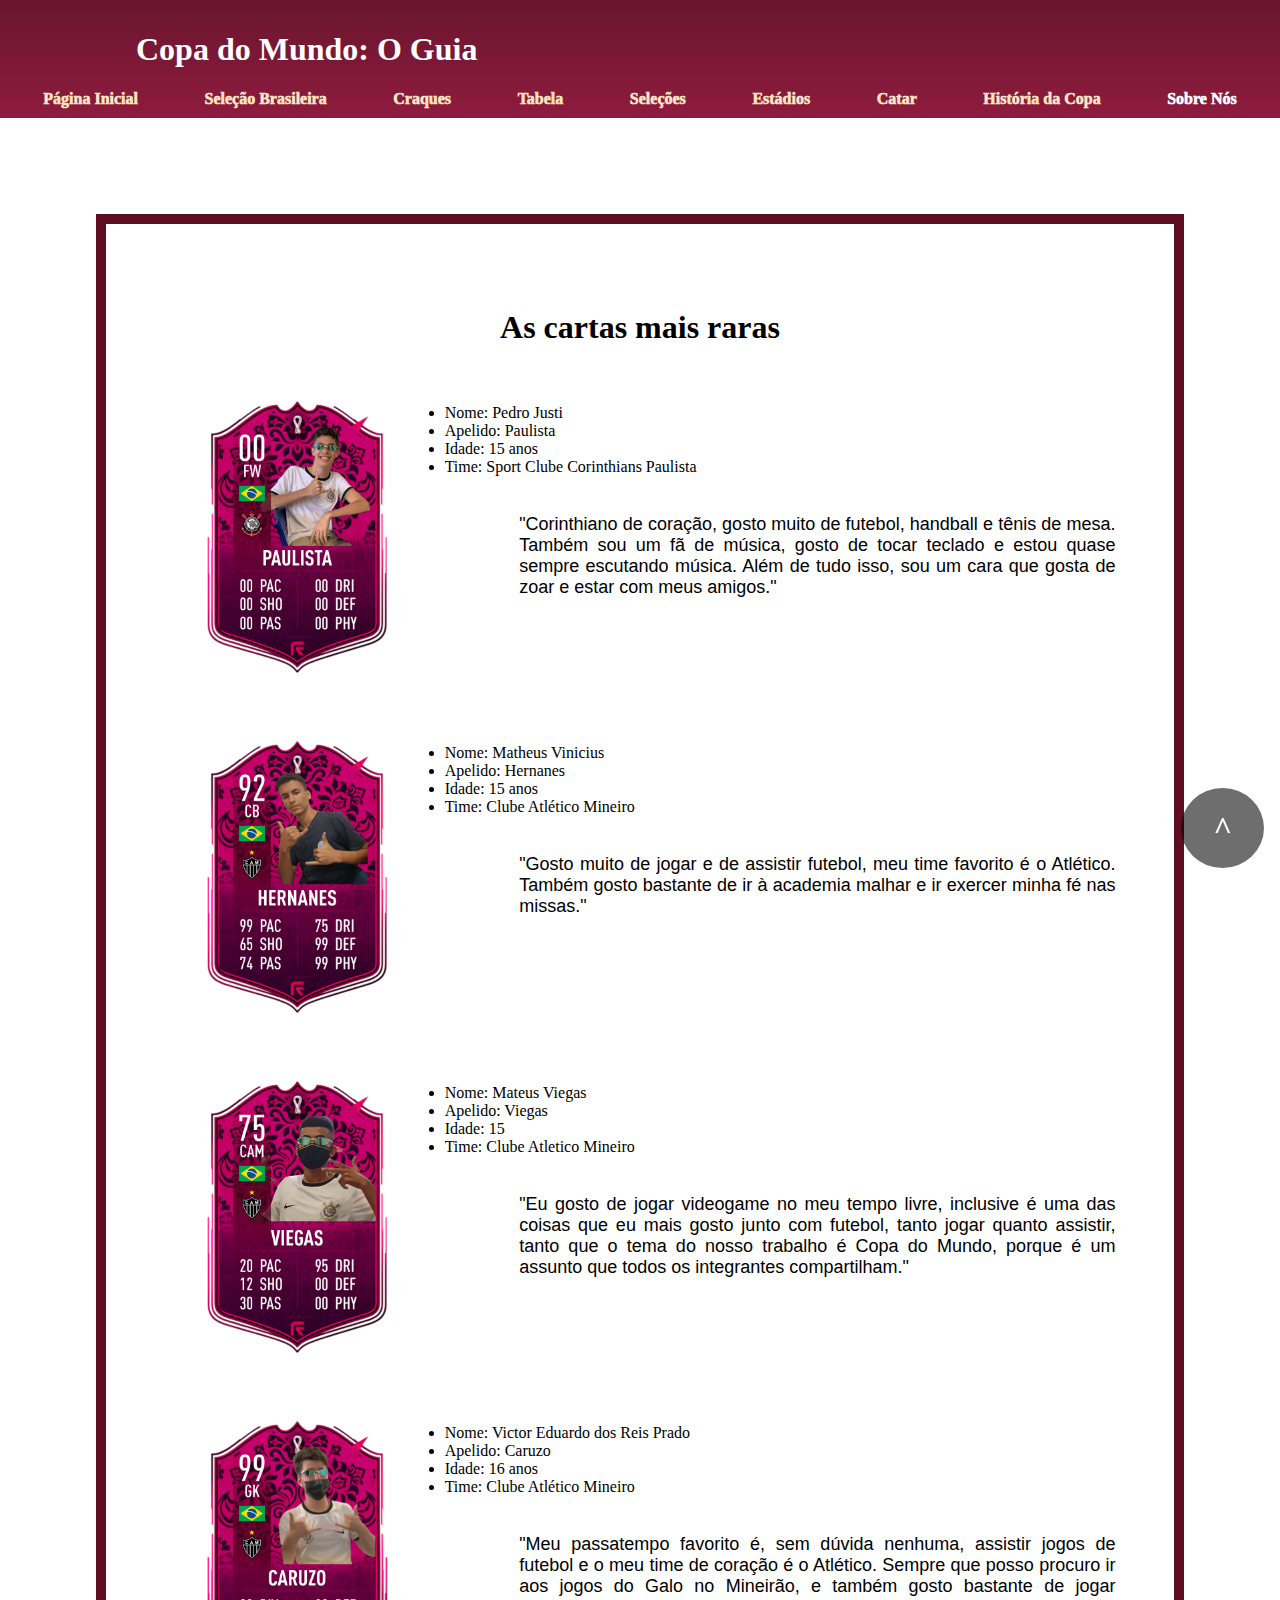
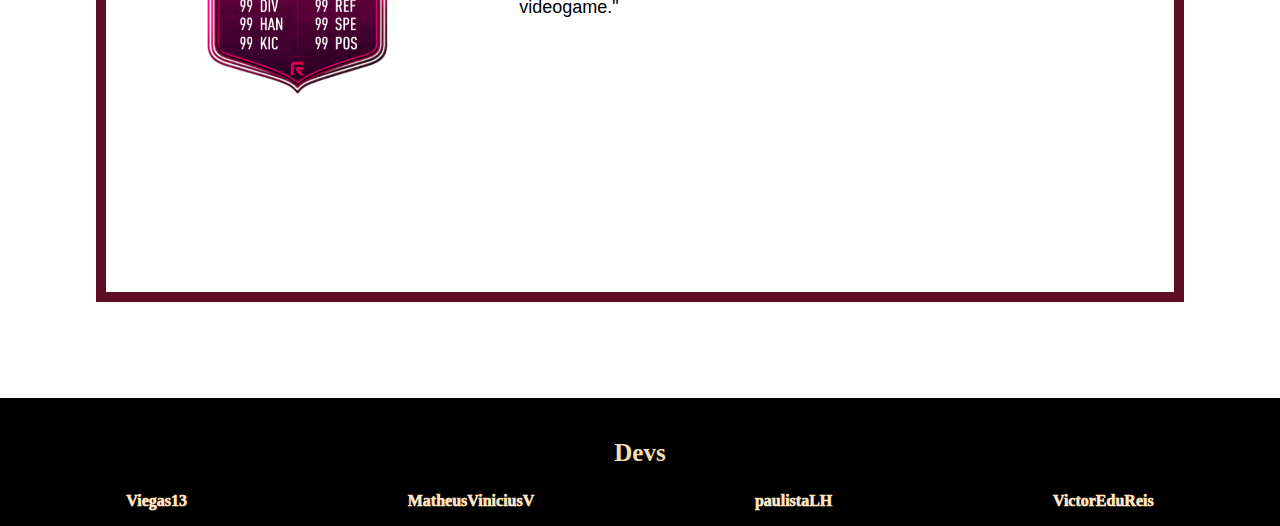
==== autores.html @ a660846c "autores" ====
<!DOCTYPE html>
<html>

<head>
    <meta charset="utf-8">
    <title>Sobre Nós</title>
    <link rel="stylesheet" href="geral.css">
    <link rel="icon" href="imgs/taça.jpg">
    <link rel="preconnect" href="https://fonts.googleapis.com">
    <link rel="preconnect" href="https://fonts.gstatic.com" crossorigin>
    <link href="https://fonts.googleapis.com/css2?family=PT+Sans&family=Roboto:wght@100&display=swap" rel="stylesheet">
</head>

<body>
    <header id="topo">
        <h1><b>Copa do Mundo: O Guia</b></h1>
        <nav>
            <ul class="lista">
                <li><a href="index.html">Página Inicial</a></li>
                <li><a href="selecao.html">Seleção Brasileira</a></li>
                <li><a href="craques.html">Craques</a></li>
                <li><a href="tabela.html">Tabela</a></li>
                <li><a href="selecoes.html">Seleções</a></li>
                <li><a href="estádios.html">Estádios</a></li>
                <li><a href="qatar.html">Catar</a></li>
                <li><a href="historia.html">História da Copa</a></li>
                <li>Sobre Nós</li>
            </ul>
        </nav>
    </header>
    <main id="main_maioria">
        <h1>As cartas mais raras</h1>
        <section>
            <article id="Foto">
                <img src="imgs/paulista.png">
                <ul>
                    <li>Nome: Pedro Justi</li>
                    <li>Apelido: Paulista</li>
                    <li>Idade: 15 anos</li>
                    <li>Time: Sport Clube Corinthians Paulista</li>
                    <p>"Corinthiano de coração, gosto muito de futebol, handball e tênis de mesa. Também sou um fã de
                        música, gosto de tocar teclado e estou quase sempre escutando música. Além de tudo isso, sou um
                        cara que gosta de zoar e estar com meus amigos."</p>
                </ul>
            </article>
            <article id="Foto">
                <img src="imgs/Hernanes.png">
                <ul>
                    <li>Nome: Matheus Vinicius</li>
                    <li>Apelido: Hernanes</li>
                    <li>Idade: 15 anos</li>
                    <li>Time: Clube Atlético Mineiro</li>
                    <p>"Gosto muito de jogar e de assistir futebol, meu time favorito é o Atlético. Também
                        gosto bastante de ir à academia malhar e ir exercer minha fé nas missas."
                    </p>
                </ul>
            </article>
            <article id="Foto">
                <img src="imgs/Viegas.png">
                <ul>
                    <li>Nome: Mateus Viegas</li>
                    <li>Apelido: Viegas</li>
                    <li>Idade: 15</li>
                    <li>Time: Clube Atletico Mineiro</li>
                    <p>"Eu gosto de jogar videogame no meu tempo livre, inclusive é uma das coisas que eu mais gosto
                        junto com futebol, tanto jogar quanto assistir, tanto que o tema do nosso trabalho é Copa do
                        Mundo,
                        porque é um assunto que todos os integrantes compartilham."</p>
                </ul>
            </article>
            <article id="Foto">
                <img src="imgs/Caruzo.png">
                <ul>
                    <li>Nome: Victor Eduardo dos Reis Prado</li>
                    <li>Apelido: Caruzo</li>
                    <li>Idade: 16 anos</li>
                    <li>Time: Clube Atlético Mineiro</li>
                    <p>"Meu passatempo favorito é, sem dúvida nenhuma, assistir jogos de futebol e o meu time de coração
                        é o Atlético.
                        Sempre que posso procuro ir aos jogos do Galo no Mineirão, e também gosto bastante de jogar
                        videogame."
                    </p>
                </ul>
            </article>
        </section>
</body>
</main>
<nav id="retornar-topo">
    <h1><a href="#topo">^</a></h1>
</nav>
<footer>
    <article id="devs">
        <h3>Devs</h3>
        <ul class="lista">
            <li><a href="https://github.com/Viegas13">Viegas13</a></li>
            <li><a href="https://github.com/MatheusViniciusV">MatheusViniciusV</a></li>
            <li><a href="https://github.com/paulistaLH">paulistaLH</a></li>
            <li><a href="https://github.com/VictorEduReis">VictorEduReis</a></li>
        </ul>
    </article>
</footer>

</html>
---- geral.css ----
header h1 {
    color: white;
    margin-left: 10%;
    text-align: left;
    font-weight: bolder;
}

p {
    margin-left: 10%;
    margin-right: 10%;
    font-size: 18px;
    font-family: Qatar, sans-serif;
    text-align: justify;
    padding-top: 20px;
    padding-bottom: 20px;
}

header {
    background-color: rgb(142, 27, 62);
    margin: 0;
    padding: 10px;
    background-image: linear-gradient(to bottom, rgb(105, 22, 47), rgb(142, 27, 62));
}

body {
    margin: 0;
}
h1 {
    font-family: Qatar, sans-serif;
    color: black;
    text-align: center;
}

footer h3 {
    text-align: center;
    color: wheat;
}

footer ul {
    list-style: none;
    display: flex;
    justify-content: space-evenly;
}

footer {
    margin-top: 30px;
    background-color: rgba(0, 0, 0);
    padding: 1em;
}

@font-face {
    font-family: Qatar;
    src: url(font/Qatar.ttf);
}

footer a:link, header a:link, #indice a:link, #catar:link{
    color: bisque;
}

footer a:visited, header a:visited, #indice a:visited, #catar:visited{
    color: bisque;
}

footer a:hover, header a:hover, #indice a:hover, #catar:hover{
    color: rgb(236, 146, 72);
}

.lista {
    list-style-type: none;
    margin: 0;
    padding: 0;
    display: flex;
    justify-content: space-around;
    font-family: Qatar, sans-serif;
    font-weight: 1000;

}

nav li,
li a {
    color: white;
    text-decoration: none
}
.bandeira {
    justify-content: flex-start;
    width: 30px;
    height: 20px;
}

.verde {
    height: 15px;
    width: 15px;
    padding-right: 10px;
}

th {
    border: 3px solid rgb(116, 116, 116);
    padding-top: 0;
    padding-left: 4px;
    padding-right: 4px;
    padding-bottom: 3px;
    border-radius: 10px;
    width: 50px;
    height: 30px;
    font-family: Qatar, sans-serif;
    font-size: 20px;
}

table {
    border-collapse: collapse;
}

.titulo {
    font-size: 60px;
    display: flex;
    justify-content: center;
    font-family: Qatar, sans-serif;
    margin: 0;
    padding: 10px;
}

.legenda{
    display: flex;
    justify-content: space-between;
    justify-content: center;
    color: rgb(146, 143, 143);
    font-size: 15px;
    margin: 0;
    padding-top: 10px;
    padding-bottom: 10px;
}

.confrontos ul {
    flex-direction: column;
    justify-content: center;
    height: 200px;
    width: 300px;
    font-size: 17px;
}

#tabla {
    margin-left: 5%;
    margin-right: 5%;
    margin: 6em;
    padding-top: 2em;
    padding-left: 4em;
    padding-right: 4em;
    padding-bottom: 4em;
}



h3 {
    font-family: Qatar, sans-serif;
    font-weight: 900;
    font-size: 25px;
}



h2 {
    font-family: Qatar, sans-serif;
}
.craques1,
.craques2 {
    width: 375px;
    height: 250px;
}


#craques {
    margin-left: 5%;
    margin-right: 5%;
    margin: 6em;
    padding: 4em;
}

#estadios {
    margin-left: 5%;
    margin-right: 5%;
    margin: 6em;
    padding-top: 2em;
    padding-left: 4em;
    padding-right: 4em;
    padding-bottom: 4em;
}


html {
    background-image: url(imgs/fundo.jpg);
}

main {
    border: 10px solid rgb(95, 12, 37);
    background-color: rgb(255, 255, 255);
}

#infos {
    padding-bottom: 50px;
}
.confrontos h3 {
    padding-bottom: 40px;
}

.qualificado {
    background-color: rgb(144, 238, 144);
}

.tabelas {
    justify-content: space-evenly;
    display: flex;
    padding: 40px;
}

table {
    height: 50px;
    width: 500px;
}



#melhores {
    display: block;
    margin-left: auto;
    margin-right: auto;
}

#vini {
    position: absolute;
    top: 400px;
    left: 700px;
}

#textovini {
    position: absolute;
    top: 490px;
    left: 450px;
}

.nomes {
    margin-left: 550px;
}

#textorodrygo {
    position: absolute;
    top: 830px;
    left: 450px;
}

#textodavies {
    position: absolute;
    top: 1160px;
    left: 450px;
}

#textonunez {
    position: absolute;
    top: 1490px;
    left: 450px;
}

#textopedri {
    position: absolute;
    top: 1820px;
    left: 450px;
}

#textofelix {
    position: absolute;
    top: 2150px;
    left: 450px;
}

#textomodric {
    position: absolute;
    top: 2540px;
    left: 450px;
}

#textodebruyne {
    position: absolute;
    top: 2860px;
    left: 450px;
}

a {
    cursor: pointer;
}

#textodijk {
    position: absolute;
    top: 3200px;
    left: 450px;
}

#textobale {
    position: absolute;
    top: 3530px;
    left: 450px;
}

#textosuarez {
    position: absolute;
    top: 3860px;
    left: 450px;
}

#textomane {
    position: absolute;
    top: 4200px;
    left: 450px;
}

#textokoulibaly {
    position: absolute;
    top: 4520px;
    left: 450px;
}

#textolewa {
    position: absolute;
    top: 4850px;
    left: 450px;
}

#textokroos {
    position: absolute;
    top: 5180px;
    left: 450px;
}

#textoneuer {
    position: absolute;
    top: 5510px;
    left: 450px;
}

#textodimaria {
    position: absolute;
    top: 5840px;
    left: 450px;
}

#textoson {
    position: absolute;
    top: 6170px;
    left: 450px;
}

#textonavas {
    position: absolute;
    top: 6500px;
    left: 450px;
}

#textoneymar {
    position: absolute;
    top: 7310px;
    left: 450px;
}

#textomessi {
    position: absolute;
    top: 7645px;
    left: 450px;
}

#textocr7 {
    position: absolute;
    top: 7980px;
    left: 450px;
}

#textodejong {
    position: absolute;
    top: 8360px;
    left: 450px;
}

#textombappe {
    position: absolute;
    top: 8700px;
    left: 450px;
}

#textokane {
    position: absolute;
    top: 9030px;
    left: 450px;
}

#titulomelhores {
    text-align: center;
}

#retornar-topo {
    background-color: #00000091;
    border-radius: 100%;
    position: fixed;
    bottom: 2em;
    right: 1em;
}

#retornar-topo h1 a {
    text-decoration: none;
    padding: 1em;
    color: white;
    text-align: center;
}
#indice {
    background-color: #00000091;
    color: white;
    position: sticky;
    top: 0;
    left: 7%;
    display: inline-block;
    padding-right: 1%;
    padding-left: 1%;
    border-radius: 10%;
}

#indice ul {
    list-style: none;
    padding: 0;
}

#indice ul li ul {
    display: none;
    list-style: none;

}

#indice:hover ul li ul {
    display: inline;
    margin: 3em;
    padding: 3em;
}

#indice a {
    padding-left: 20px;
}
.bola {
    width: 200px;
    height: 200px;
    animation: bounce 1s infinite alternate;
    -webkit-animation: bounce 1s infinite alternate;
}

@keyframes bounce {
    from {
        transform: translateY(0px);
    }

    to {
        transform: translateY(-40px);
    }
}

@-webkit-keyframes bounce {
    from {
        transform: translateY(0px);
    }

    to {
        transform: translateY(-40px);
    }
}

.easter_egg {
    text-align: center
}

.fonte {
    font-size: 18px;
    text-align: justify;
    padding-top: 20px;
    padding-bottom: 20px;
    text-decoration: none;
    font-family: Qatar, sans-serif;
}
.fonte:link{
    color: black;
}
.fonte:visited{
    color: rgb(109, 40, 40);
}
.fonte:hover{
    color:  rgb(142, 27, 62);
}
#catar {
    font-size: 18px;
    font-family: Qatar, sans-serif;
    text-align: justify;
    padding-top: 20px;
    padding-bottom: 20px;
}
#main_maioria {
    margin: 6em;
    padding: 4em;
}
.img, .bola, .bandeira_2, .imgbr{
    display: block;
    margin: 0px auto;
    max-height: 60%;
    max-width: 60%;
}
.img {
    max-width: 80%;
}
.paisagem {
    width: 450px;
    height: 260px;
}

.vertical {
    width: 300px;
    height: 450px;
}
.bandeira_2{
    width: 80px;
    height: 60px;
    padding: 20px;
}

#curiosidades {
    display: flex;
}

#curiosidades p {
    width: 40%;
}
.estadios {
    width: 600px;
    height: 310px;
}

.nomeestadio {
    margin-left: 650px;
}

#textolusail {
    position: absolute;
    top: 550px;
    left: 660px;
}

#textobayt {
    position: absolute;
    top: 940px;
    left: 660px;
}

#textokhalifa {
    position: absolute;
    top: 1330px;
    left: 660px;
}

#texto974 {
    position: absolute;
    top: 1720px;
    left: 660px;
}

#textothumama {
    position: absolute;
    top: 2110px;
    left: 660px;
}

#textoeducation {
    position: absolute;
    top: 2495px;
    left: 660px;
}

#textobinali {
    position: absolute;
    top: 2930px;
    left: 660px;
}

#textojanoub {
    position: absolute;
    top: 3315px;
    left: 660px;
}

strong {
    color: red;
}

#polemicas {
    margin-left: 400px;
}
.imgcatar, .lgbt {
    display: block;
    margin: 0px auto;
    width: 470px;
    height: 280px;
}
#container {
    display: flex;
    padding: 20px;
}

#container p {
    width: 40%;
}

.titulo_2 {
    font-size: 40px;
}
h1,
h2,
h3 {
    font-family: Qatar;
    text-align: center;
}

#convocacoes ul li  {
    color: black;
    text-align: left;
    text-decoration: none;
}

#convocacoes h2 {
    text-align: left;
}

#convocacoes ul {
    flex-direction: column;
}
#musica{
    display: flex;
}
.jogado{
    width: 3%;
    margin-top: 1%;
    margin-left: 1%;
    border-radius: 50%;
}

section{
    margin-bottom: 100px;
}
#Foto{
    width: 1000px;
    height: 300px;
    display: flex;
    padding: 20px;
}
li{
    font-family: Qatar;
}
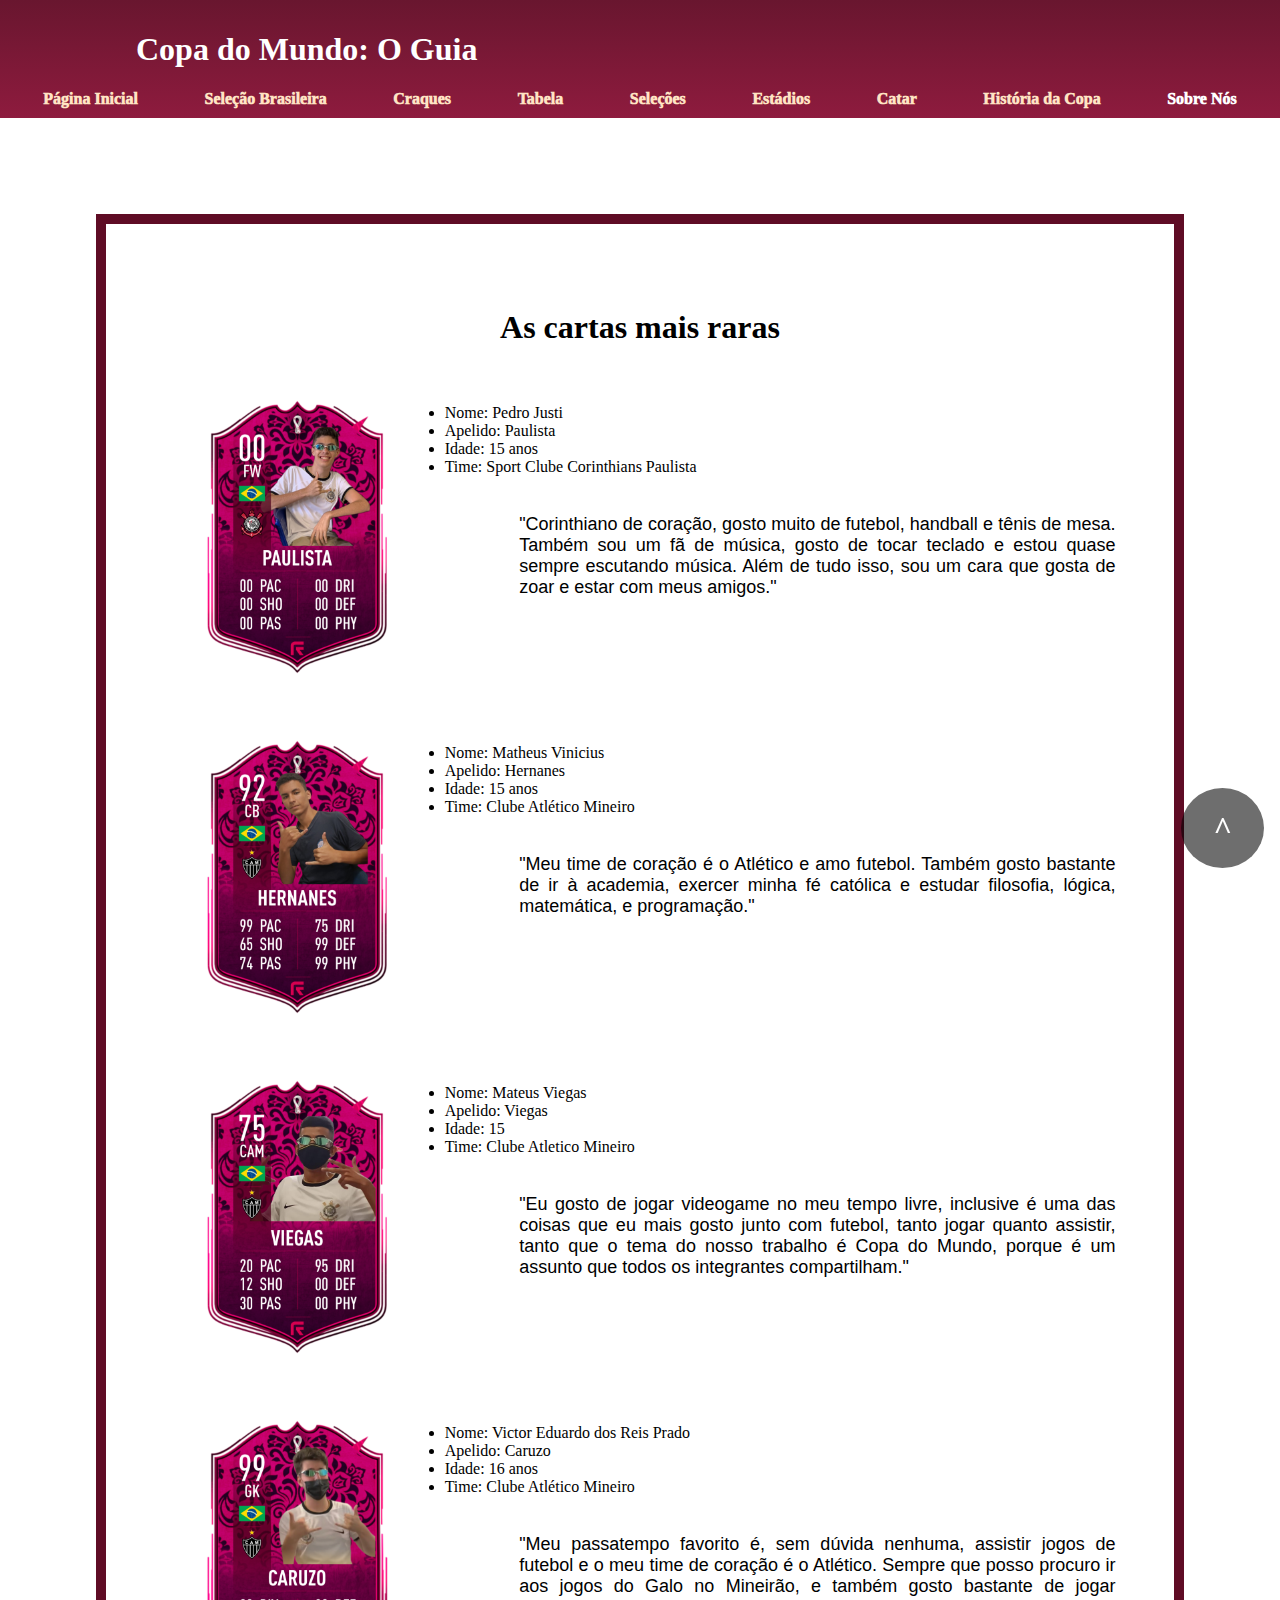
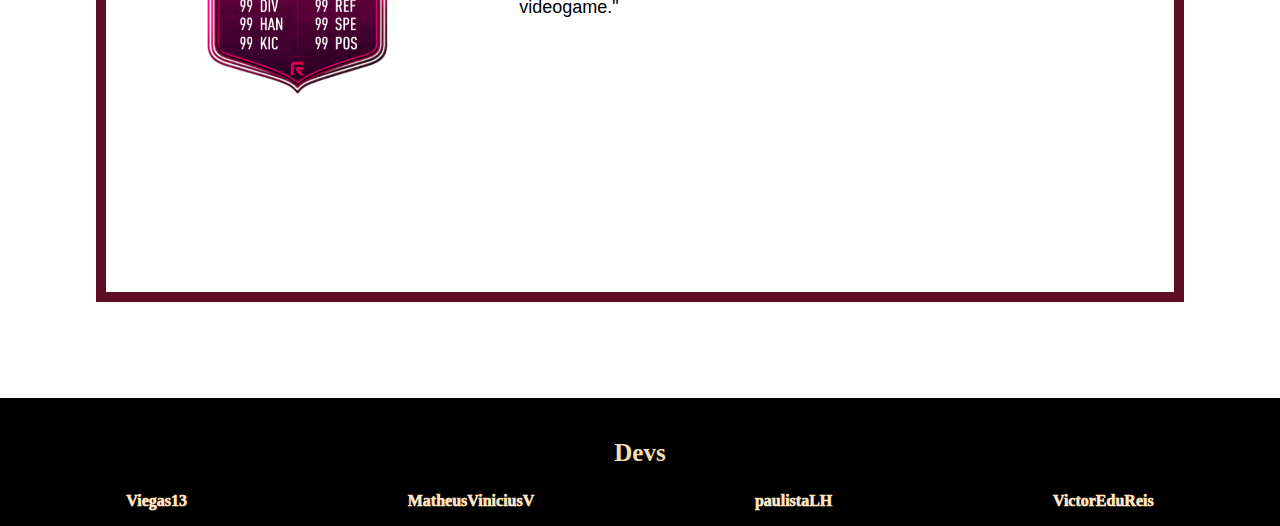
==== commit 24d9f948: "Update autores.html" ====
--- a/autores.html
+++ b/autores.html
@@ -50,8 +50,8 @@
                     <li>Apelido: Hernanes</li>
                     <li>Idade: 15 anos</li>
                     <li>Time: Clube Atlético Mineiro</li>
-                    <p>"Gosto muito de jogar e de assistir futebol, meu time favorito é o Atlético. Também
-                        gosto bastante de ir à academia malhar e ir exercer minha fé nas missas."
+                    <p>"Meu time de coração é o Atlético e amo futebol. Também
+                        gosto bastante de ir à academia, exercer minha fé católica e estudar filosofia, lógica, matemática, e programação."
                     </p>
                 </ul>
             </article>
@@ -100,4 +100,4 @@
     </article>
 </footer>
 
-</html>+</html>
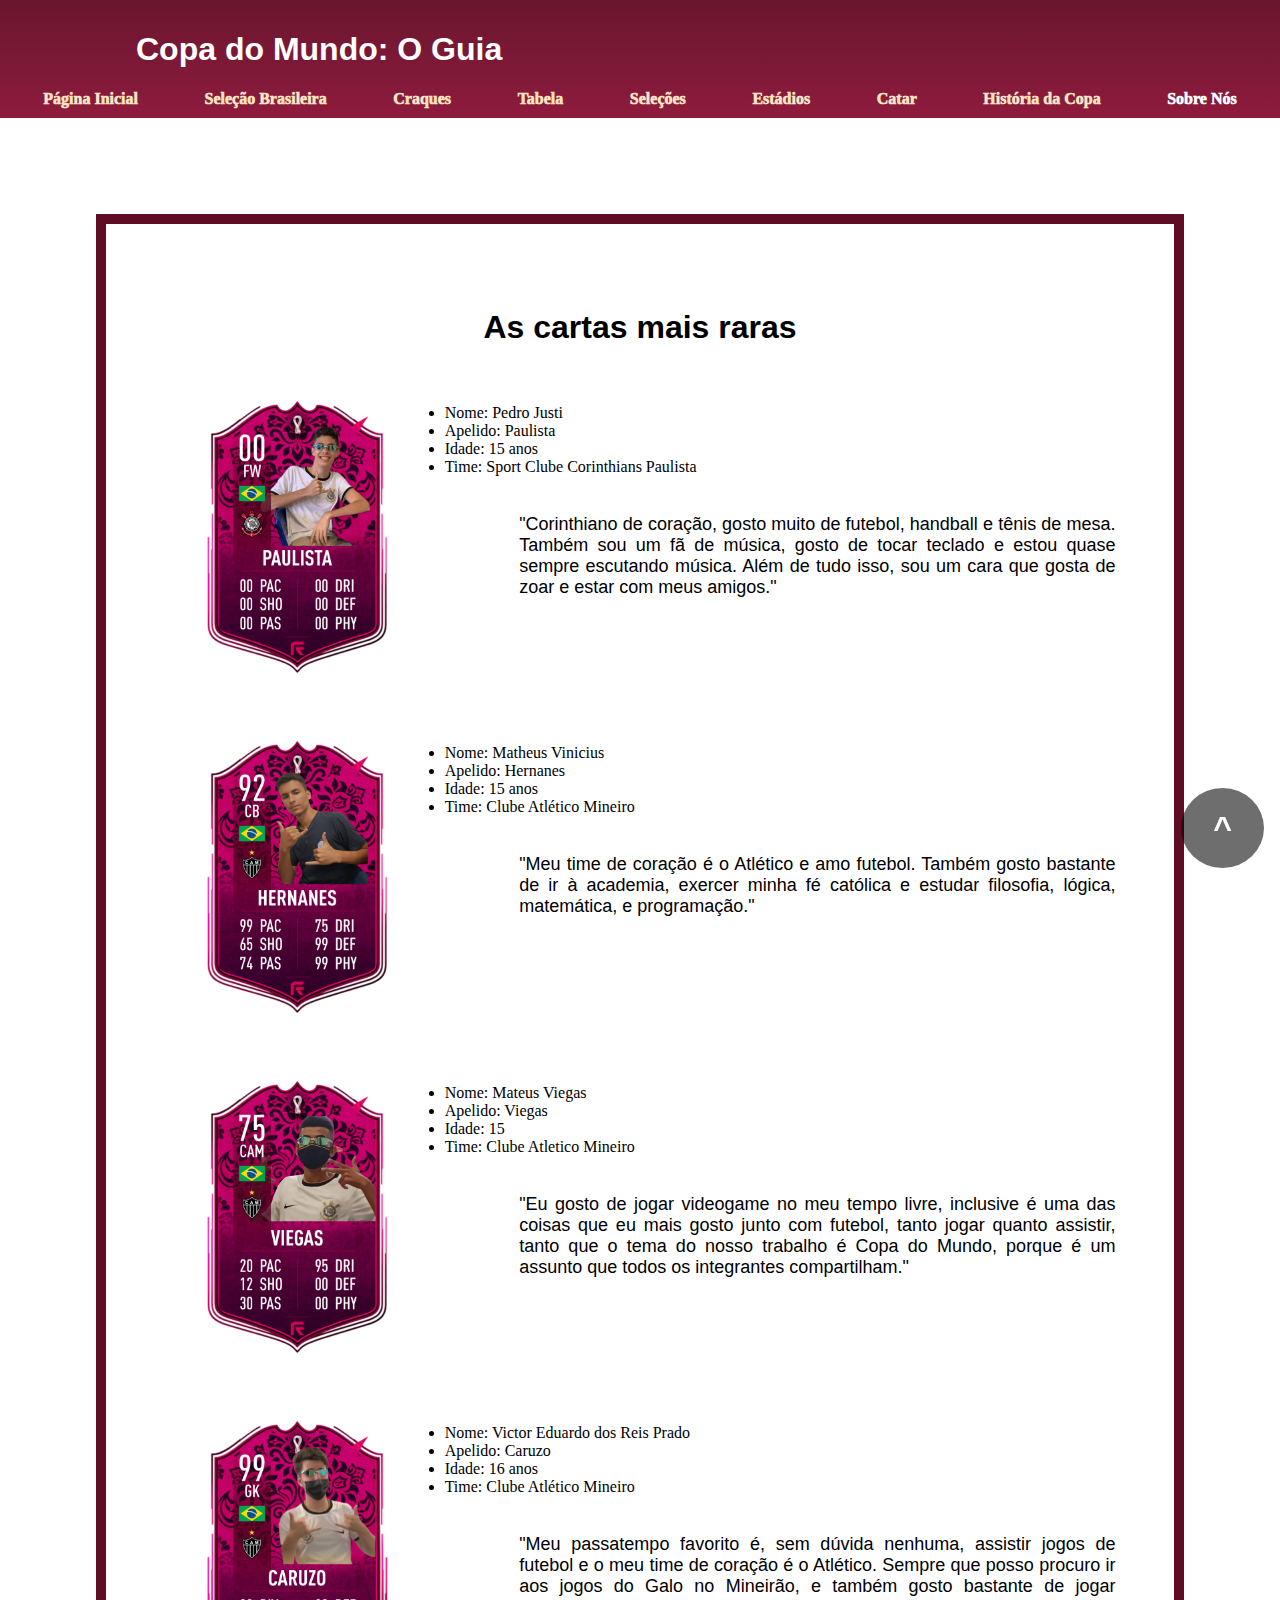
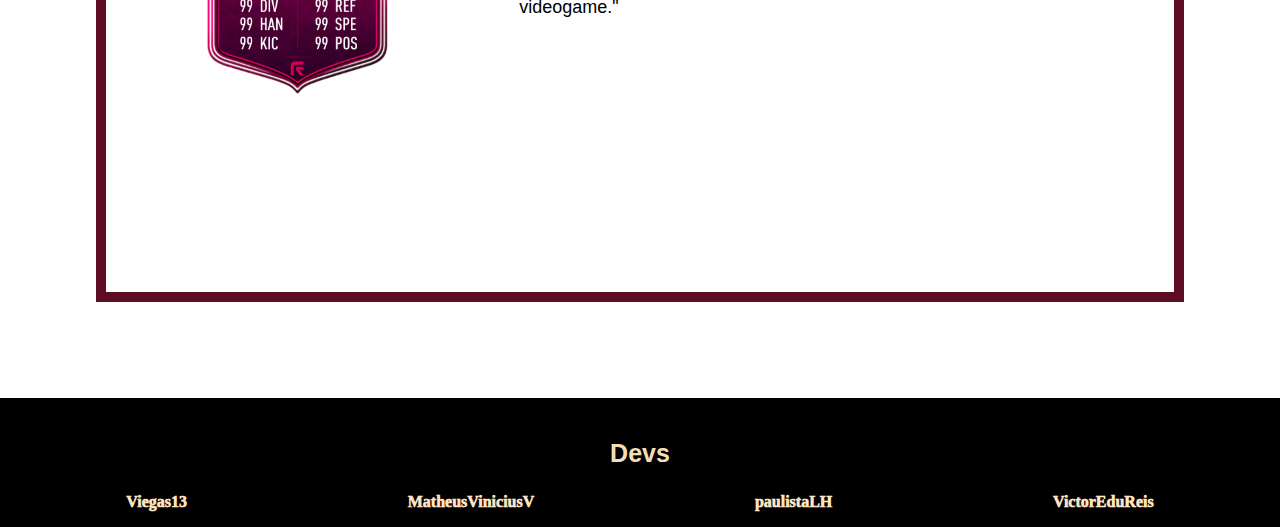
==== commit dec87acc: "Update autores.html" ====
--- a/autores.html
+++ b/autores.html
@@ -13,7 +13,7 @@
 
 <body>
     <header id="topo">
-        <h1><b>Copa do Mundo: O Guia</b></h1>
+        <h1>Copa do Mundo: O Guia</h1>
         <nav>
             <ul class="lista">
                 <li><a href="index.html">Página Inicial</a></li>
--- a/geral.css
+++ b/geral.css
@@ -498,7 +498,7 @@
     margin: 6em;
     padding: 4em;
 }
-.img, .bola, .bandeira_2, .imgbr{
+.img, .bola, .bandeira_2{
     display: block;
     margin: 0px auto;
     max-height: 60%;
@@ -614,7 +614,7 @@
 h1,
 h2,
 h3 {
-    font-family: Qatar;
+    font-family: Qatar, sans-serif;
     text-align: center;
 }
 
@@ -653,3 +653,9 @@
 li{
     font-family: Qatar;
 }
+.imgbr{
+    width: 60%;
+    height: 40%;
+    display: block;
+    margin: 0px auto;
+}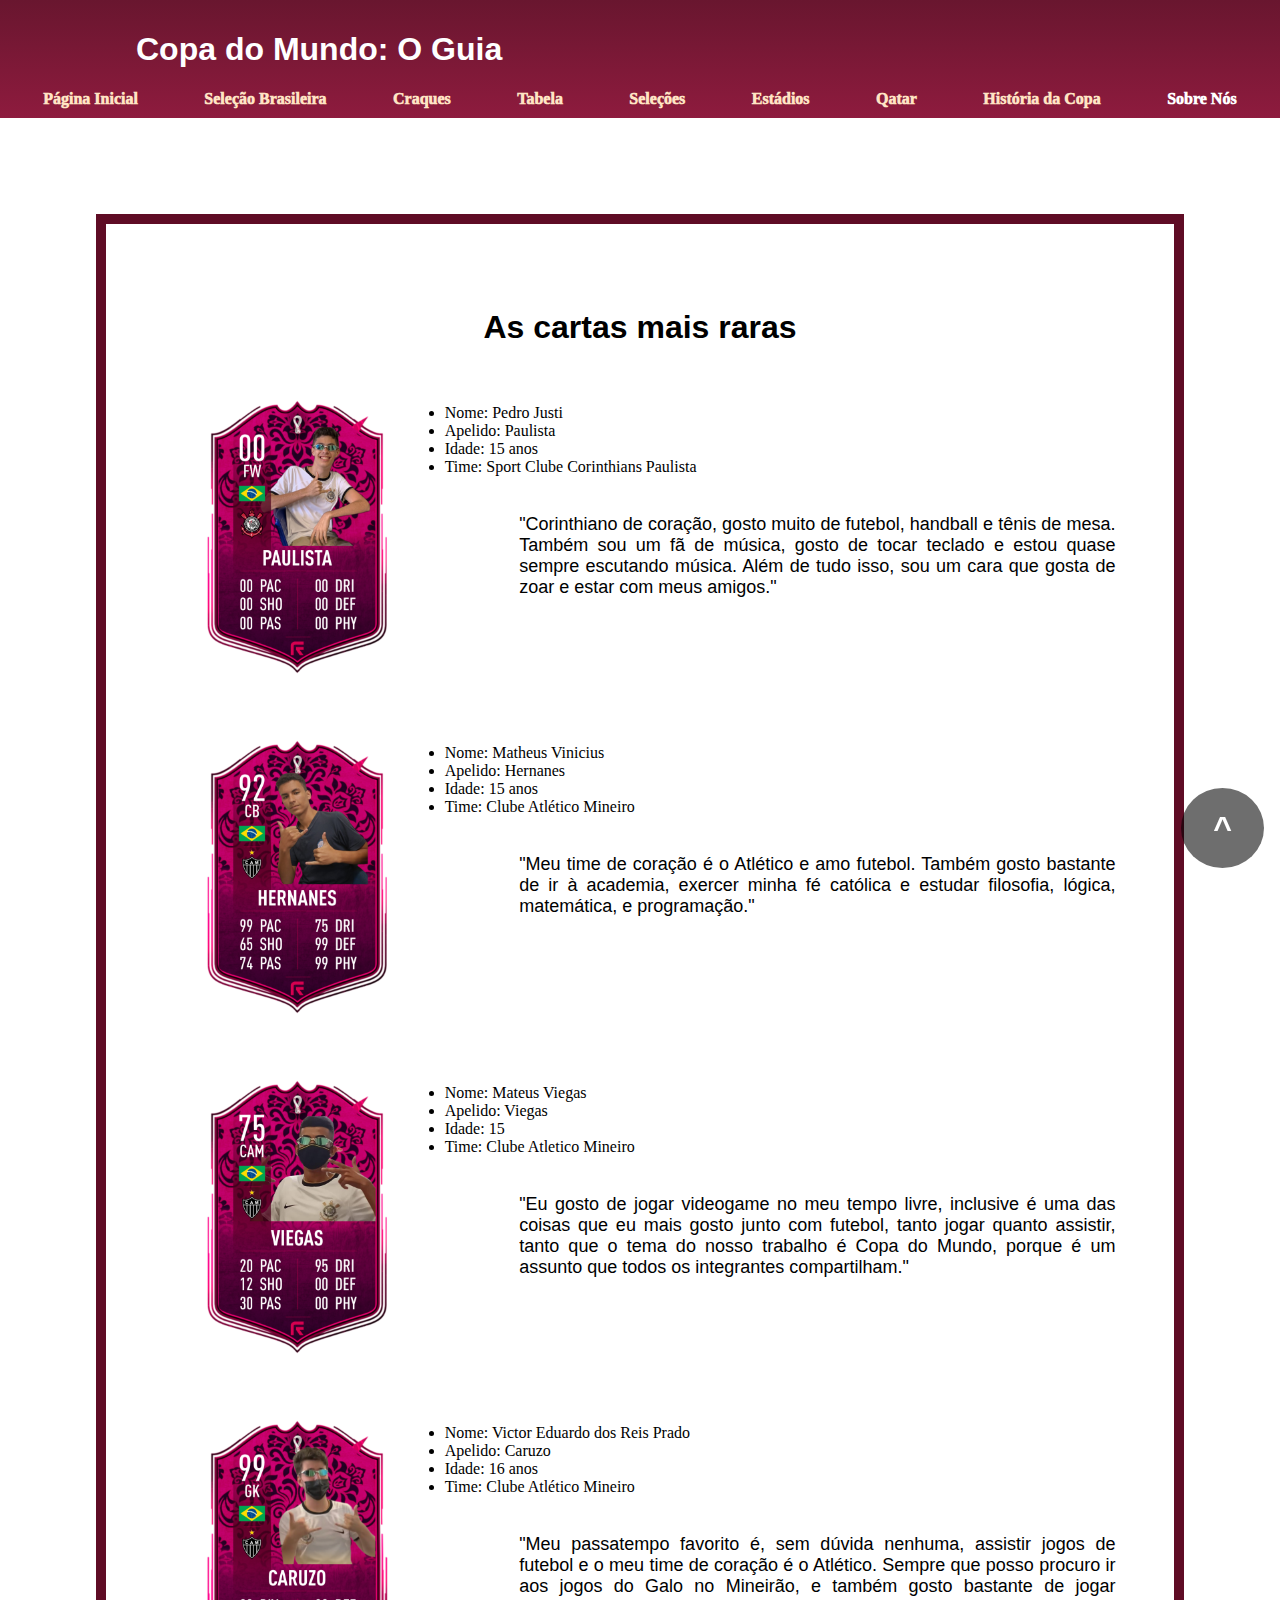
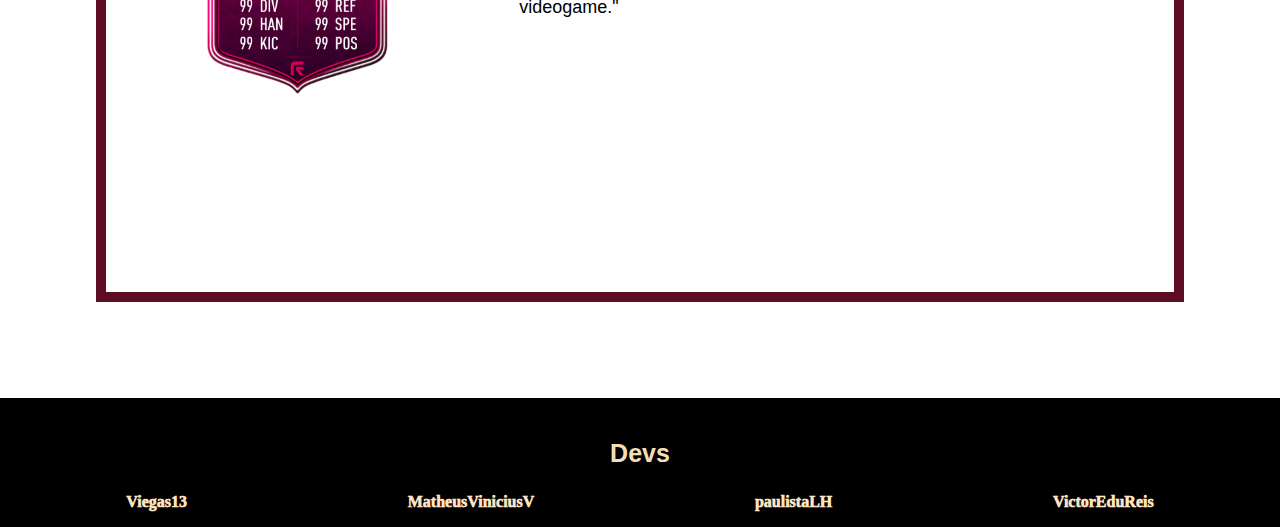
==== commit 6e9bc34c: "finalizado" ====
--- a/autores.html
+++ b/autores.html
@@ -22,7 +22,7 @@
                 <li><a href="tabela.html">Tabela</a></li>
                 <li><a href="selecoes.html">Seleções</a></li>
                 <li><a href="estádios.html">Estádios</a></li>
-                <li><a href="qatar.html">Catar</a></li>
+                <li><a href="qatar.html">Qatar</a></li>
                 <li><a href="historia.html">História da Copa</a></li>
                 <li>Sobre Nós</li>
             </ul>
--- a/geral.css
+++ b/geral.css
@@ -208,7 +208,9 @@
 
 .tabelas {
     justify-content: space-evenly;
-    display: flex;
+    display: grid;
+    grid-template-columns: auto auto ;
+    grid-template-rows: auto;
     padding: 40px;
 }
 
@@ -658,4 +660,4 @@
     height: 40%;
     display: block;
     margin: 0px auto;
-}+}
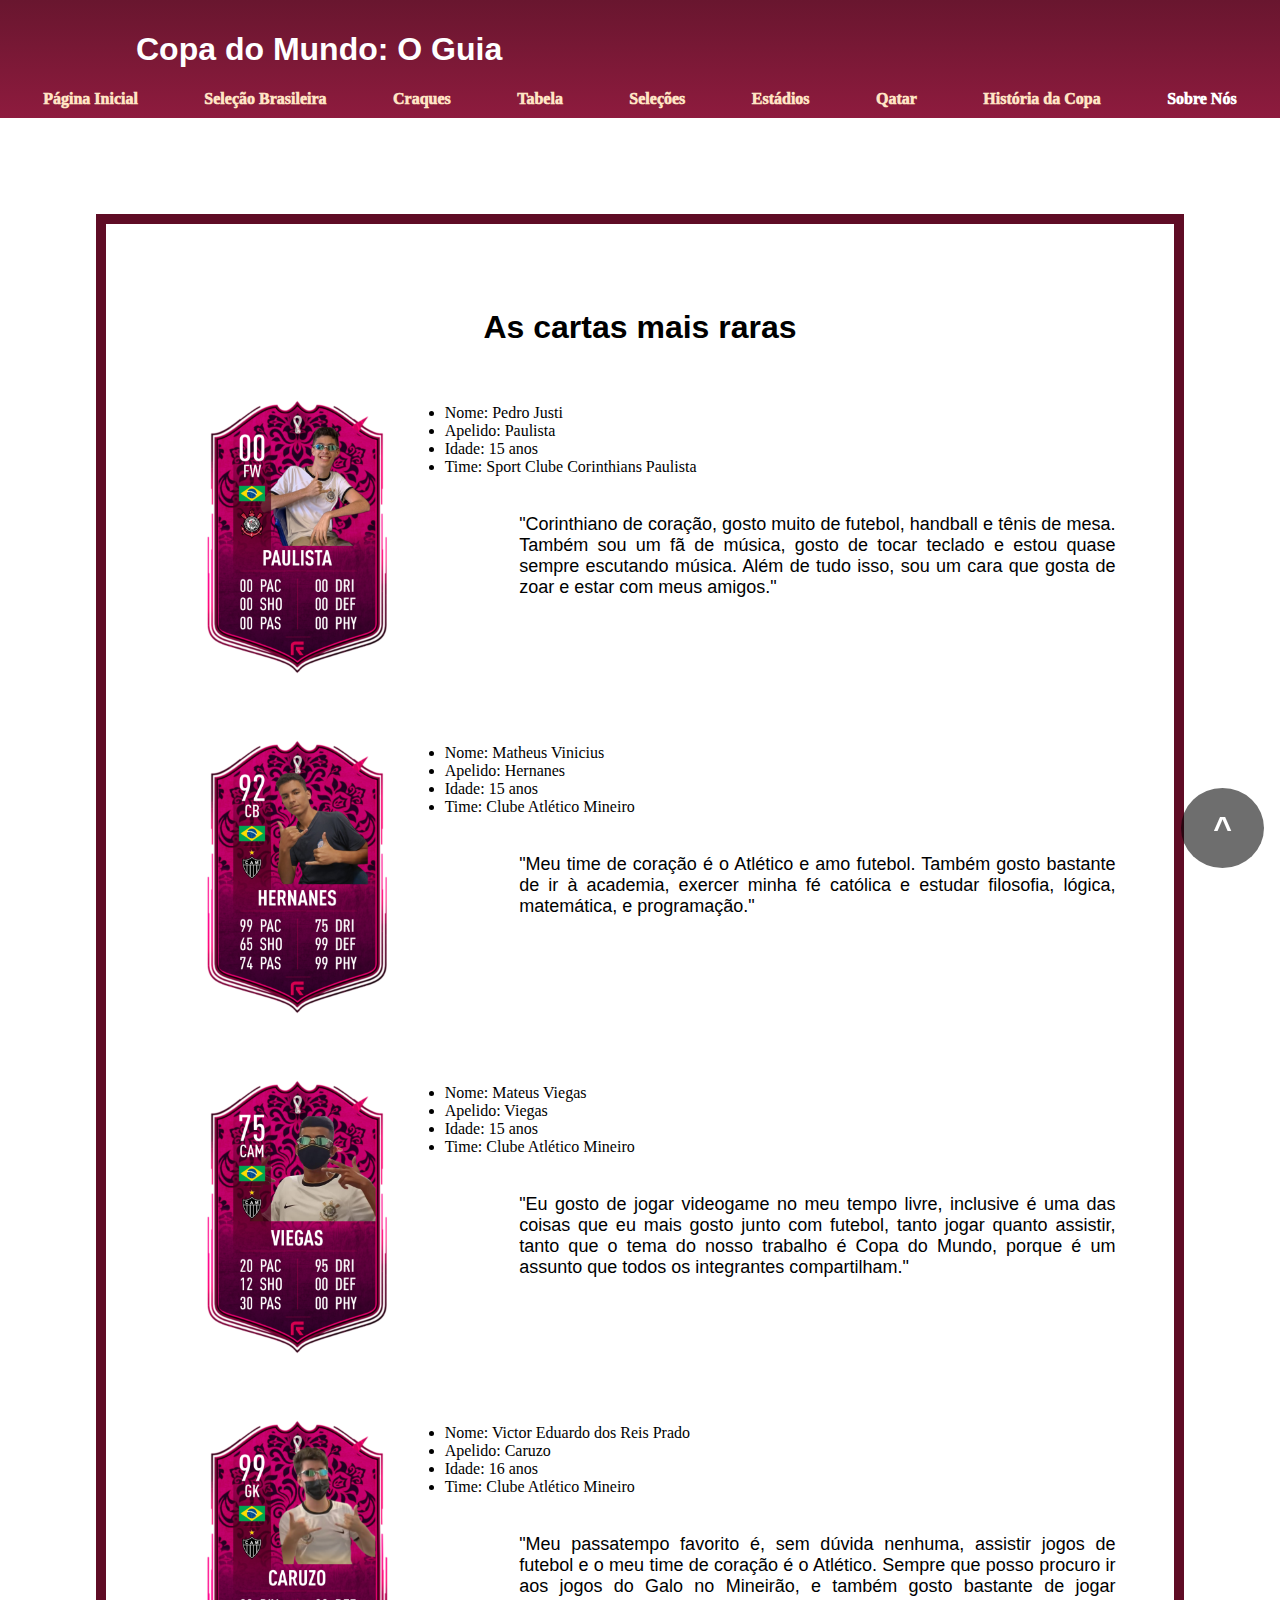
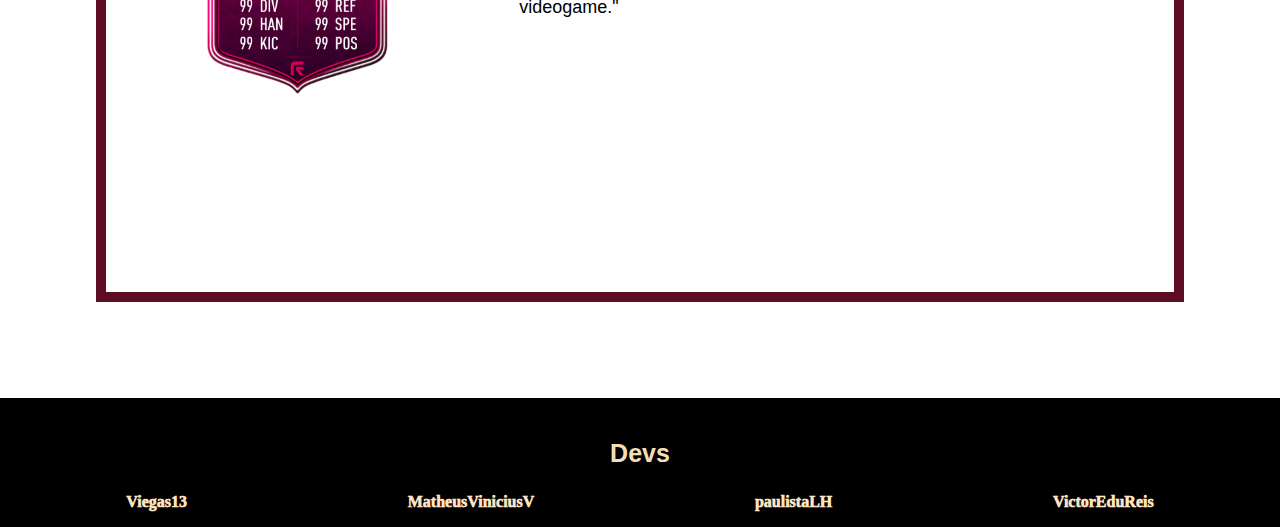
==== commit 2b310f16: "finalização" ====
--- a/autores.html
+++ b/autores.html
@@ -60,8 +60,8 @@
                 <ul>
                     <li>Nome: Mateus Viegas</li>
                     <li>Apelido: Viegas</li>
-                    <li>Idade: 15</li>
-                    <li>Time: Clube Atletico Mineiro</li>
+                    <li>Idade: 15 anos</li>
+                    <li>Time: Clube Atlético Mineiro</li>
                     <p>"Eu gosto de jogar videogame no meu tempo livre, inclusive é uma das coisas que eu mais gosto
                         junto com futebol, tanto jogar quanto assistir, tanto que o tema do nosso trabalho é Copa do
                         Mundo,
--- a/geral.css
+++ b/geral.css
@@ -161,6 +161,9 @@
 h2 {
     font-family: Qatar, sans-serif;
 }
+.artigo{
+    display: flex;
+}
 .craques1,
 .craques2 {
     width: 375px;
@@ -172,7 +175,10 @@
     margin-left: 5%;
     margin-right: 5%;
     margin: 6em;
-    padding: 4em;
+    padding-top: 4em;
+    padding-bottom: 4em;
+    padding-left: 4em;
+    padding-right: 0;
 }
 
 #estadios {
@@ -218,183 +224,17 @@
     height: 50px;
     width: 500px;
 }
-
-
-
-#melhores {
-    display: block;
-    margin-left: auto;
-    margin-right: auto;
-}
-
-#vini {
-    position: absolute;
-    top: 400px;
-    left: 700px;
-}
-
-#textovini {
-    position: absolute;
-    top: 490px;
-    left: 450px;
-}
-
-.nomes {
-    margin-left: 550px;
-}
-
-#textorodrygo {
-    position: absolute;
-    top: 830px;
-    left: 450px;
-}
-
-#textodavies {
-    position: absolute;
-    top: 1160px;
-    left: 450px;
-}
-
-#textonunez {
-    position: absolute;
-    top: 1490px;
-    left: 450px;
-}
-
-#textopedri {
-    position: absolute;
-    top: 1820px;
-    left: 450px;
-}
-
-#textofelix {
-    position: absolute;
-    top: 2150px;
-    left: 450px;
-}
-
-#textomodric {
-    position: absolute;
-    top: 2540px;
-    left: 450px;
-}
-
-#textodebruyne {
-    position: absolute;
-    top: 2860px;
-    left: 450px;
-}
-
 a {
     cursor: pointer;
 }
 
-#textodijk {
-    position: absolute;
-    top: 3200px;
-    left: 450px;
-}
-
-#textobale {
-    position: absolute;
-    top: 3530px;
-    left: 450px;
-}
-
-#textosuarez {
-    position: absolute;
-    top: 3860px;
-    left: 450px;
-}
-
-#textomane {
-    position: absolute;
-    top: 4200px;
-    left: 450px;
-}
-
-#textokoulibaly {
-    position: absolute;
-    top: 4520px;
-    left: 450px;
-}
-
-#textolewa {
-    position: absolute;
-    top: 4850px;
-    left: 450px;
-}
-
-#textokroos {
-    position: absolute;
-    top: 5180px;
-    left: 450px;
-}
-
-#textoneuer {
-    position: absolute;
-    top: 5510px;
-    left: 450px;
-}
-
-#textodimaria {
-    position: absolute;
-    top: 5840px;
-    left: 450px;
-}
-
-#textoson {
-    position: absolute;
-    top: 6170px;
-    left: 450px;
-}
-
-#textonavas {
-    position: absolute;
-    top: 6500px;
-    left: 450px;
-}
-
-#textoneymar {
-    position: absolute;
-    top: 7310px;
-    left: 450px;
-}
-
-#textomessi {
-    position: absolute;
-    top: 7645px;
-    left: 450px;
-}
-
-#textocr7 {
-    position: absolute;
-    top: 7980px;
-    left: 450px;
-}
-
-#textodejong {
-    position: absolute;
-    top: 8360px;
-    left: 450px;
-}
-
-#textombappe {
-    position: absolute;
-    top: 8700px;
-    left: 450px;
-}
-
-#textokane {
-    position: absolute;
-    top: 9030px;
-    left: 450px;
-}
-
-#titulomelhores {
+#melhores{
     text-align: center;
 }
-
+.p{
+    width: 50%;
+    margin-right: 0%;
+}
 #retornar-topo {
     background-color: #00000091;
     border-radius: 100%;
@@ -419,6 +259,8 @@
     padding-right: 1%;
     padding-left: 1%;
     border-radius: 10%;
+    overflow-y: scroll;
+    height: 200px;
 }
 
 #indice ul {
@@ -524,11 +366,11 @@
     padding: 20px;
 }
 
-#curiosidades {
-    display: flex;
-}
-
-#curiosidades p {
+.curiosidades {
+    display: flex;
+}
+
+.curiosidades p {
     width: 40%;
 }
 .estadios {
